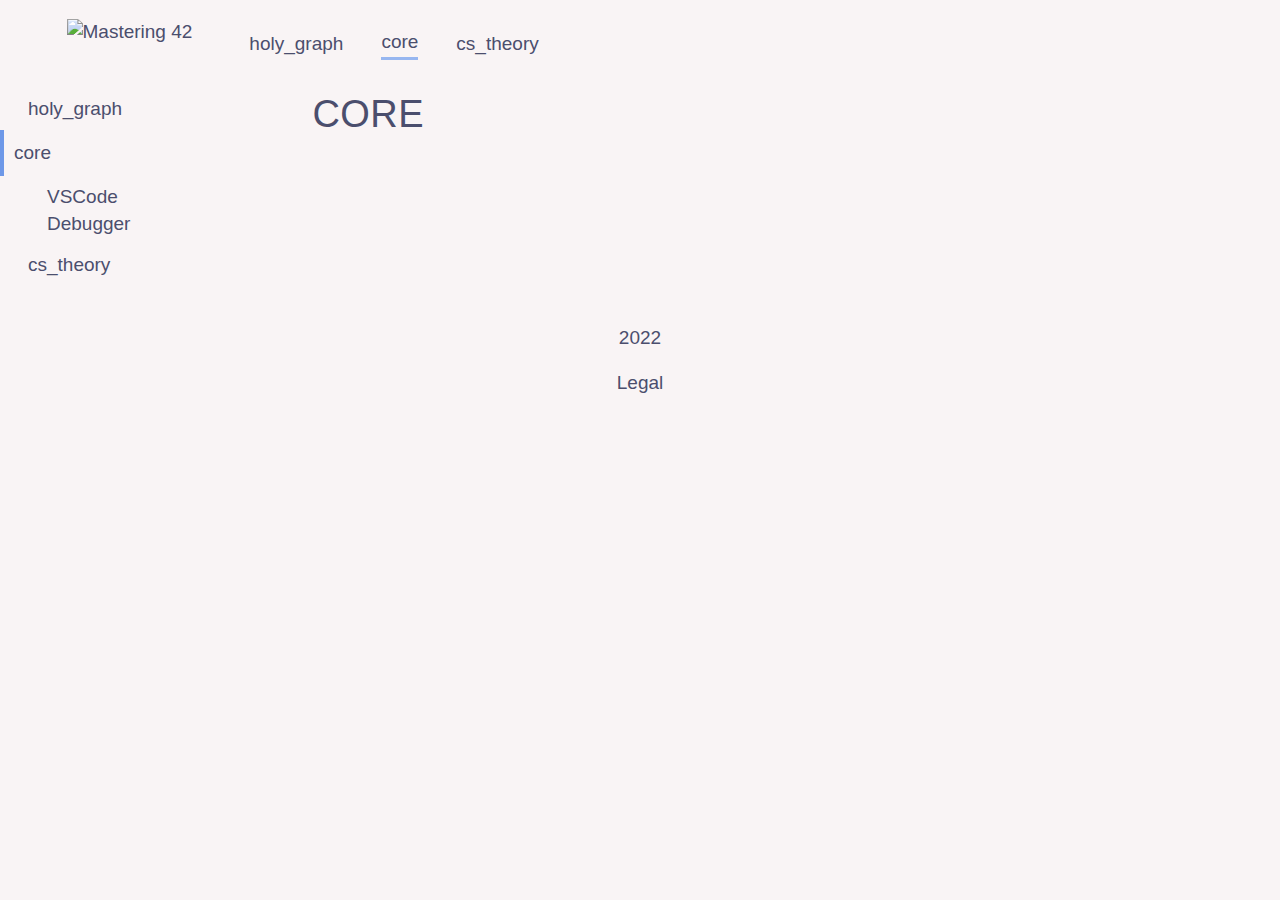
==== core/index.html @ f2103c36 "Add content" ====
<!DOCTYPE html>
<html lang="de-DE">
    <head>
        <meta charset="UTF-8">
        <meta http-equiv="X-UA-Compatible" content="IE=edge">
        <meta name="viewport" content="width=device-width, initial-scale=1.0">
        <meta property="og:title" value="Core">
        <meta property="og:image" value="../src/Images/42_logo.png">
        <title>Core</title> <!-- or core\index.html -->
                <link rel="stylesheet" href="../fonts.css">
                <link rel="stylesheet" href="../style.css">
        <link rel="stylesheet" href="../pygments.css">
    </head>
    <body>
        <header>
            <nav>
                <a class="nav-logo" href="../index.html">
                                        <!--<h3>Mastering</h3> -->
                    <img src="../src/Images/42_logo_big.jpg" alt="Mastering 42">
                </a>
                <input type="checkbox" name="hamburger-button" id="nav-toggle">
                <div class="nav-list">
                    <a href="../holy_graph/index.html" class="nav-item">holy_graph</a><a href="index.html" class="nav-item active">core</a><a href="../cs_theory/index.html" class="nav-item">cs_theory</a>
                </div>
                <label for="nav-toggle"></label>
            </nav>
        </header>
        <main>
            <div class="sidenav">
           <div class="nav-node"><a href="../holy_graph/index.html">holy_graph</a></div><div class="nav-node active"><a href="index.html">core</a><div class="nav-node"><a href="vscode_debugger.html">VSCode Debugger</a></div></div><div class="nav-node"><a href="../cs_theory/index.html">cs_theory</a></div>
            </div>
            <div class="content">

                <root><div class="title"><h1>Core</h1><h4 class="subhead"></h4></div></root>
                <div class="adjacent-nav">


                </div>
            </div>
        </main>
    <footer>
        <p class="copyright">
            2022
        </p>
        <div class="links">
            <a href="legal.html">Legal</a>
            <!-- <a href="impressum.html">Impressum</a> -->
        </div>
    </footer>
    <script src="../get-path.js"></script>
</body>
</html>
---- style.css ----
/* Table of contents
    1. General stylings and basic tags
    2. Main navigation bar
    3. Side navigation bar
    4. Meta information
    5. Main and content styles
    6. Email Form
    7. Sidepanel
    8. Adjacent navigation bar
    9. Footer */

/* 1. General stylings and basic tags */

:root {
    font-family: "Fira Sans", 'Segoe UI', Tahoma, Geneva, Verdana, sans-serif;
    font-size: 19px;
    line-height: 1.4;
    color: var(--font-clr);
    hyphens: auto;

/*    --clr-link: #7fced1;
    --clr-link-hover: #00babc;
    --bg-clr-active: #f8cef5;
    --bg-clr-hover: #f1abdb;

    --font-clr: #4B4E6D;
    --bg-clr: white;
	   --clr-link: #7fced1;
    --clr-link-hover: #00babc;
    --bg-clr-active: #f8cef5;
    --bg-clr-hover: #f1abdb;

    --font-clr: #4B4E6D;
    --bg-clr: white;*/   
	
	--clr-link: #97b6f0;
    --clr-link-hover: #6E98E8;
    --bg-clr-active: #f8cef5;
    --bg-clr-hover: #f1abdb;

    --font-clr: #4B4E6D;
	--bg-clr: #F9F4F5;

    --hover-transition: all ease-in-out 75ms;

    --shadow-normal: rgba(0, 0, 0, 0.2) 2px 5px 10px -4px;
    --border-top-normal: 1px solid rgba(255, 255, 255, 0.1);
    --border-bottom-normal: 1px solid rgba(0, 0, 0, 0.1);
}

* {
    padding: 0;
    margin: 0;
    box-sizing: border-box;
	background-color: var(--bg-clr);
}

body {
    width: 100%;
}

a {
    color: var(--clr-link);
    text-decoration: none;
}
a:hover {
    color: var(--clr-link-hover);
    text-decoration: underline;
}

.heading {
    margin-bottom: 0.5rem;
}

.title {
	margin-bottom: 1rem;
}

h1, h2, h3, h4 {
	text-transform: uppercase;
    font-weight: 400;
    letter-spacing: 0.4px;
}

h1 {
    font-size: 2rem;
	font-weight: 300;
}
h2 {
    font-size: 1.4rem;
}
h3 {
    font-size: 1.1rem;
}
h4 {
    font-size: 0.95rem;
}

.subhead{
    opacity: 0.5;
}

p {
    margin-bottom: 1em;
    line-height: 1.4;
}

summary {
    border-bottom: 1px solid gray;
    line-height: 1;
    margin-top: 2rem;
    margin-bottom: 1rem;
    cursor: pointer;
}

summary h2, summary h3, summary h4 {
    display: inline-block;
    margin-bottom: 0.25em;
}

summary .subhead {
    text-indent: 1.12rem;
}

ol, ul {
    padding-left: 1.5em;
    margin-bottom: 1em;
}

li, label {
    line-height: 1.4;
}

li::marker{
	color: #DC755C;
}

figure {
    margin: 1.5rem 3rem;
}

blockquote {
	font-family: 'Fira Code', monospace;
	color: var(--clr-link-hover);
	font-size: 0.9rem;
}

figcaption {
	font-style: italic;
	font-size: 0.9rem;
	text-align: right;
}

figcaption p:before {
	content: '—';
	left: 2em;
}

.hint {
    padding: 12px 0px;
}

.info {
    background-color: #f5f7f9;
    border-color: #8cb3ff;
    border-width: 0;
    padding: 14px 10px 1px 10px;
    border-top-left-radius: 4px;
    border-left-width: 4px;
    border-bottom-left-radius: 4px;
    box-sizing: border-box;
    width: 100%;
    border-style: solid;
}

.info summary {
    border-bottom: none;
    list-style: none;
    line-height: 1.4;
    margin-top: 0em;
    margin-bottom: 0rem;
    padding-bottom: 0.5rem;
    cursor: pointer;
}

code {
    background: #f9f9f9;
    padding: 0 0.1rem 0 0.1rem;
}

pre > code {
    background: none;
}

@media screen and (min-width: 725px) {
    :root {
        hyphens: none;
    }
}

footer {
    background-color: var(--bg-clr);
}

/* 2. Main navigation bar */

nav {
    height: 50px;
    width: 100%;
    position: relative;
    display: flex;
    justify-content: stretch;
    align-items: center;
    padding: 0.5rem;
    z-index: 10;
}
nav > * + * {
    margin-left: 2em;
}

nav #nav-toggle {
    position: absolute;
    width: 0;
    height: 0;
    visibility: hidden;
}
nav label[for=nav-toggle] {
    margin-left: auto;
    display: block;
    width: 40px;
    height: 24px;
    background-image: linear-gradient(
        var(--font-clr) 0% 20%,
        var(--bg-clr) 20% 40%,
        var(--font-clr) 40% 60%,
        var(--bg-clr) 60% 80%,
        var(--font-clr) 80% 100%
    );
    cursor: pointer;
}

nav a {
    display: block;
    color: inherit;
    height: 100%;
    display: flex;
    align-items: center;
    justify-content: center;
}
nav a:hover {
    text-decoration: none;
    color: inherit;
}

.nav-list {
    display: none;
    flex-direction: column;
    position: absolute;
    top: 100%;
    left: 0;
    right: 0;
    margin-left: 0;
    background-color: var(--bg-clr);
}
.nav-item {
    height: 100%;
    margin: 1rem;

}
.nav-item.active {
	margin-bottom: -2px;
	border-bottom: 3px solid var(--clr-link);
}
.nav-item:hover {
    color: inherit;
	margin-bottom: -2px;
	border-bottom: 3px solid var(--clr-link-hover);
}

.nav-logo {
    display: flex;
    align-items: center;
    justify-content: center;
	margin-top: 1rem;
}

.nav-logo img{
	padding-left: 3rem;
	height: 100%;
}

#nav-toggle:checked ~ .nav-list {
    display: flex;
}

@media screen and (min-width: 725px) {
    nav label[for=nav-toggle] {
        display: none;
    }

    .nav-list {
        display: flex;
        flex-direction: row;
        position: initial;
        margin-left: 2em;
        height: 100%;
    }

    .nav-item {
        padding-top: 0;
        padding-bottom: 0;
    }
}

/* 3. Side navigation bar */

.sidenav {
    position: relative;
    width: 100%;
    box-shadow: none;
    flex-shrink: 0;
}

.nav-node {
    width: 100%;
    position: relative;
}
.nav-node a {
    display: block;
    color: inherit;
    width: 100%;
    border-left: 0.5em solid transparent;
    padding: 0.4rem 1rem;
    transition: var(--hover-transition);
}
.nav-node.active > a {
    border-color: var(--clr-link-hover);
    border-width: 0;
    padding: 10px 10px 10px;
    border-left-width: 4px;
    box-sizing: border-box;
    width: 100%;
    border-style: solid;
}
.nav-node > a:hover {
    color: inherit;
	text-decoration: underline;
	text-decoration-thickness: 3px;
	text-decoration-color: var(--clr-link-hover);
}
.nav-node > .nav-node > a {
    padding-left: 2em;
}

@media screen and (min-width: 725px) {
    .sidenav {
        width: 200px;
    }
}

/* 4. Meta information */

.meta {
    display: inline-block;
    text-align: left;
    margin: 1em;
}
.pdf {
    --bg-clr-icon: #ffddd9;
    --bg-clr-icon-active: #ffd0cb;
    color: inherit;
    display: inline-block;
    min-width: 15em;
    max-width: max-content;
    align-items: center;
    background-color: var(--bg-clr-icon);
    border-radius: 1000em;
    margin-left: auto;
    padding: 0.5em 1em;
    padding-top: 0.2em;
    transition: var(--hover-transition);
}
.pdf::before {
    content: '';
    /*background-image: url("data:image/svg+xml;utf8,<svg version=\"1.1\" id=\"Layer_1\" xmlns=\"http://www.w3.org/2000/svg\" xmlns:xlink=\"http://www.w3.org/1999/xlink\" x=\"0px\" y=\"0px\" viewBox=\"0 0 512 512\" style=\"enable-background:new 0 0 512 512;\" xml:space=\"preserve\"><path style=\"fill:#E2E5E7;\" d=\"M128,0c-17.6,0-32,14.4-32,32v448c0,17.6,14.4,32,32,32h320c17.6,0,32-14.4,32-32V128L352,0H128z\"/><path style=\"fill:#B0B7BD;\" d=\"M384,128h96L352,0v96C352,113.6,366.4,128,384,128z\"/><polygon style=\"fill:#CAD1D8;\" points=\"480,224 384,128 480,128 \"/><path style=\"fill:#F15642;\" d=\"M416,416c0,8.8-7.2,16-16,16H48c-8.8,0-16-7.2-16-16V256c0-8.8,7.2-16,16-16h352c8.8,0,16,7.2,16,16 V416z\"/><g><path style=\"fill:#FFFFFF;\" d=\"M101.744,303.152c0-4.224,3.328-8.832,8.688-8.832h29.552c16.64,0,31.616,11.136,31.616,32.48 c0,20.224-14.976,31.488-31.616,31.488h-21.36v16.896c0,5.632-3.584,8.816-8.192,8.816c-4.224,0-8.688-3.184-8.688-8.816V303.152z M118.624,310.432v31.872h21.36c8.576,0,15.36-7.568,15.36-15.504c0-8.944-6.784-16.368-15.36-16.368H118.624z\"/> <path style=\"fill:#FFFFFF;\" d=\"M196.656,384c-4.224,0-8.832-2.304-8.832-7.92v-72.672c0-4.592,4.608-7.936,8.832-7.936h29.296 c58.464,0,57.184,88.528,1.152,88.528H196.656z M204.72,311.088V368.4h21.232c34.544,0,36.08-57.312,0-57.312H204.72z\"/><path style=\"fill:#FFFFFF;\" d=\"M303.872,312.112v20.336h32.624c4.608,0,9.216,4.608,9.216,9.072c0,4.224-4.608,7.68-9.216,7.68 h-32.624v26.864c0,4.48-3.184,7.92-7.664,7.92c-5.632,0-9.072-3.44-9.072-7.92v-72.672c0-4.592,3.456-7.936,9.072-7.936h44.912 c5.632,0,8.96,3.344,8.96,7.936c0,4.096-3.328,8.704-8.96,8.704h-37.248V312.112z\"/></g><path style=\"fill:#CAD1D8;\" d=\"M400,432H96v16h304c8.8,0,16-7.2,16-16v-16C416,424.8,408.8,432,400,432z\"/></svg>");*/
    background-image: url("src/Images/pdf.svg");
    background-size: contain;
    background-position: center;
    background-repeat: no-repeat;
    display: inline-block;
    width: 1.5em;
    height: 1.5em;
    margin-right: 0.5em;
    transform: translateY(0.3em)
}
.pdf:hover {
    text-decoration: none;
    background-color: var(--bg-clr-icon-active);
    color: inherit;
}
label[for="side-toggle"] {
    cursor: pointer;
}
#side-toggle:checked ~ root .sidepanel > .sidepanel-content {
    display: block;
}
#side-toggle:checked ~ root .sidepanel > input[type="checkbox"]:checked ~ .sidepanel-content {
    display: none;
}

/* 5. Main and content styles */

main {
    display: flex;
    flex-direction: column;
    padding-top: 2rem;
}

.content {
    position: relative;
    margin-left: 1rem;
    margin-top: 2rem;
    text-align: right;
    width: calc(100% - 2rem);
}

root {
    display: block;
    max-width: 38rem;
    width: 80%;
    position: relative;
    margin-left: auto;
    margin-right: auto;
    text-align: left;
}

code pre, .code pre, .linenos pre, .highlight > pre {
    font-family: "Fira Code", monospace;
}

pre p {
    margin-bottom: 1.2em;
}

.highlight {
    padding: 1em 0;
    margin-bottom: 1em;
    max-width: 100%;
    overflow: auto;
    font-size: 0.9rem;
}
.highlight > pre {
    padding: 0 1em;
}
.linenos {
    padding: 0 1em;
    vertical-align: top;
}

@media screen and (min-width: 725px) {
    main {
        flex-direction: row;
        align-items: flex-start;
    }

    .content {
        margin-top: 0;
        margin-left: 1em; /* info: for comments */
        margin-right: 8em; /* info: for overlay panels */
    }
}

/* 6. Email Form */

.form-container {
    position: relative;
}

.form-container > input[type="checkbox"] {
    position: absolute;
    width: 0;
    height: 0;
    visibility: hidden;
}
.form-container > label {
    background-image: url("data:image/svg+xml;utf8,<svg xmlns=\"http://www.w3.org/2000/svg\" xmlns:xlink=\"http://www.w3.org/1999/xlink\" version=\"1.1\" width=\"50\" height=\"50\" viewBox=\"0 0 50 50\" xml:space=\"preserve\"><defs></defs><g transform=\"matrix(0.44 0 0 0.44 24.24 24.51)\" id=\"ee10545e-2965-43fa-899d-7dcdbb9b9324\"  ><path style=\"stroke: rgb(79,79,79); stroke-width: 2; stroke-dasharray: none; stroke-linecap: butt; stroke-dashoffset: 0; stroke-linejoin: miter; stroke-miterlimit: 4; fill: rgb(255,255,255); fill-rule: nonzero; opacity: 1;\" vector-effect=\"non-scaling-stroke\"  transform=\" translate(-49.82, -49.94)\" d=\"M 49.844 20.512 C 70.524 20.512 87.273 31.782 87.273 45.668 C 87.273 59.555 70.524 70.129 49.844 70.771 C 45.378 74.564 45.964 77.5 31.982 79.37 C 35.224 76.914 39.371 74.885 38.679 69.916 C 23.421 66.926 12.364 57.046 12.364 45.669 C 12.363 31.622 29.161 20.512 49.844 20.512 z\" stroke-linecap=\"round\" /></g></svg>");
    background-position: top;
    background-size: 75%;
    background-repeat: no-repeat;
    display: block;
    width: 2em;
    height: 100%;
    min-height: 2em;
    cursor: pointer;
    position: absolute;
    right: 100%;
    top: 0;
}

form {
    display: none;
    flex-direction: row;
    flex-wrap: wrap;
}

.comment, .email, .send {
    font-size: inherit;
    font-family: inherit;
}
.comment {
    width: 100%;
    resize: none;
    margin-bottom: 1em;
    padding: 0.5em 1em;
}
.email {
    padding: 0.5em 1em;
    margin-bottom: 1em;
}
.send {
    border: none;
    background-color: var(--bg-clr-active);
    border-radius: 1000em;
    cursor: pointer;
    padding: 0.75em 1.25em;
    margin-bottom: 1em;
    transition: var(--hover-transition);
    box-shadow: var(--shadow-normal);
    border-top: var(--border-top-normal);
    border-bottom: var(--border-bottom-normal);
}
.send:hover, .send:focus {
    background-color: var(--bg-clr-hover);
}

.form-container > input[type="checkbox"]:checked ~ form {
    display: flex;
}

@media screen and (min-width: 725px) {
    .form-container > label {
        width: 2.6em;
        background-size: 95%;
        margin-right: 0.4rem;
    }

    .send {
        margin-left: 2em;
    }
}

@media (hover: hover) {
    .form-container > label {
        opacity: 0;
        transition: var(--hover-transition);
    }
    .form-container > label:hover {
        opacity: 1;
    }
}

/* 7. Sidepanel */

.sidepanel {
    position: relative;
}

.sidepanel {
    width: max-content;
    inline-size: fit-content;
    padding: 0.1rem 0.2rem 0rem;
    background: var(--bg-clr-active);
    border-radius: 5px;
}

.sidepanel:hover {
    background: var(--bg-clr-hover);
    transition-property: background;
    transition-duration: 0.2s;
    border-radius: 4px;
}

.sidepanel > input[type="checkbox"] {
    position: absolute;
    width: 0;
    height: 0;
    visibility: hidden;
}

.sidepanel > label {
    cursor: pointer;
}

.sidepanel > input[type="checkbox"]:checked ~ .sidepanel-content {
    display: block;
}

.sidepanel-content {
    display: none;
    position: absolute;
    top: calc(100% + 1em);
    left: 0;
    right: 0;
    max-width: 30em;
    padding: 1em;
    background-color: var(--bg-clr);
    z-index: 2;
    box-shadow: 0px 0px 10px rgba(0, 0, 0, 0.2);
}
.sidepanel-content::before {
    content: "";
    position: absolute;
    bottom: 100%;
    height: 1em;
    width: 1em;
    background-color: var(--bg-clr);
    clip-path: polygon(50% 0%, 0% 100%, 100% 100%);
    box-shadow: 0px 0px 10px rgba(0, 0, 0, 0.2);
}

/* 8. Adjacent navigation bar */

.adjacent-nav {
    display: flex;
    padding: 1em 0;
    justify-content: space-between;
}
#next {
    margin-left: auto;
}

/* 9. Footer */

footer {
    text-align: center;
    background-color: var(--bg-clr);
    padding: 2em;
}
.links {
    display: flex;
    justify-content: center;
}
.links > * {
    display: flex;
    color: inherit;
}
.links > * + *::before {
    content: "|";
    display: block;
    margin-left: 0.5em;
    margin-right: 0.5em;
    color: var(--font-clr);
}
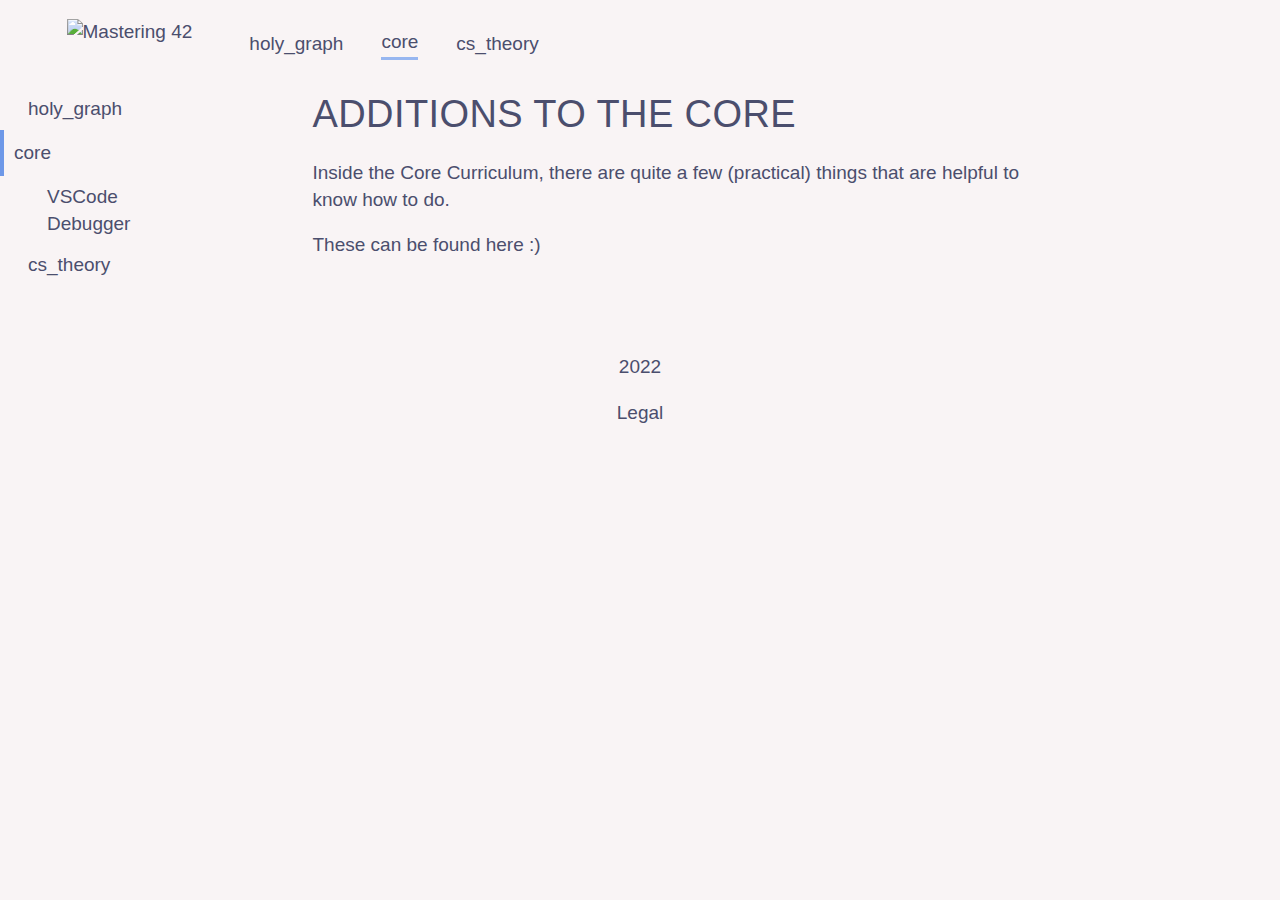
==== commit 0681e4ec: "Add short Intros for core & cs_theory" ====
--- a/core/index.html
+++ b/core/index.html
@@ -1,12 +1,12 @@
 <!DOCTYPE html>
-<html lang="de-DE">
+<html>
     <head>
         <meta charset="UTF-8">
         <meta http-equiv="X-UA-Compatible" content="IE=edge">
         <meta name="viewport" content="width=device-width, initial-scale=1.0">
-        <meta property="og:title" value="Core">
+        <meta property="og:title" value="Additions to the Core">
         <meta property="og:image" value="../src/Images/42_logo.png">
-        <title>Core</title> <!-- or core\index.html -->
+        <title>Additions to the Core</title> <!-- or core\index.html -->
                 <link rel="stylesheet" href="../fonts.css">
                 <link rel="stylesheet" href="../style.css">
         <link rel="stylesheet" href="../pygments.css">
@@ -31,7 +31,7 @@
             </div>
             <div class="content">
 
-                <root><div class="title"><h1>Core</h1><h4 class="subhead"></h4></div></root>
+                <root><div class="title"><h1>Additions to the Core</h1><h4 class="subhead"></h4></div><div class="narrator"><p>Inside the Core Curriculum, there are quite a few (practical) things that are helpful to know how to do.</p><p>These can be found here :)</p></div></root>
                 <div class="adjacent-nav">
 
 
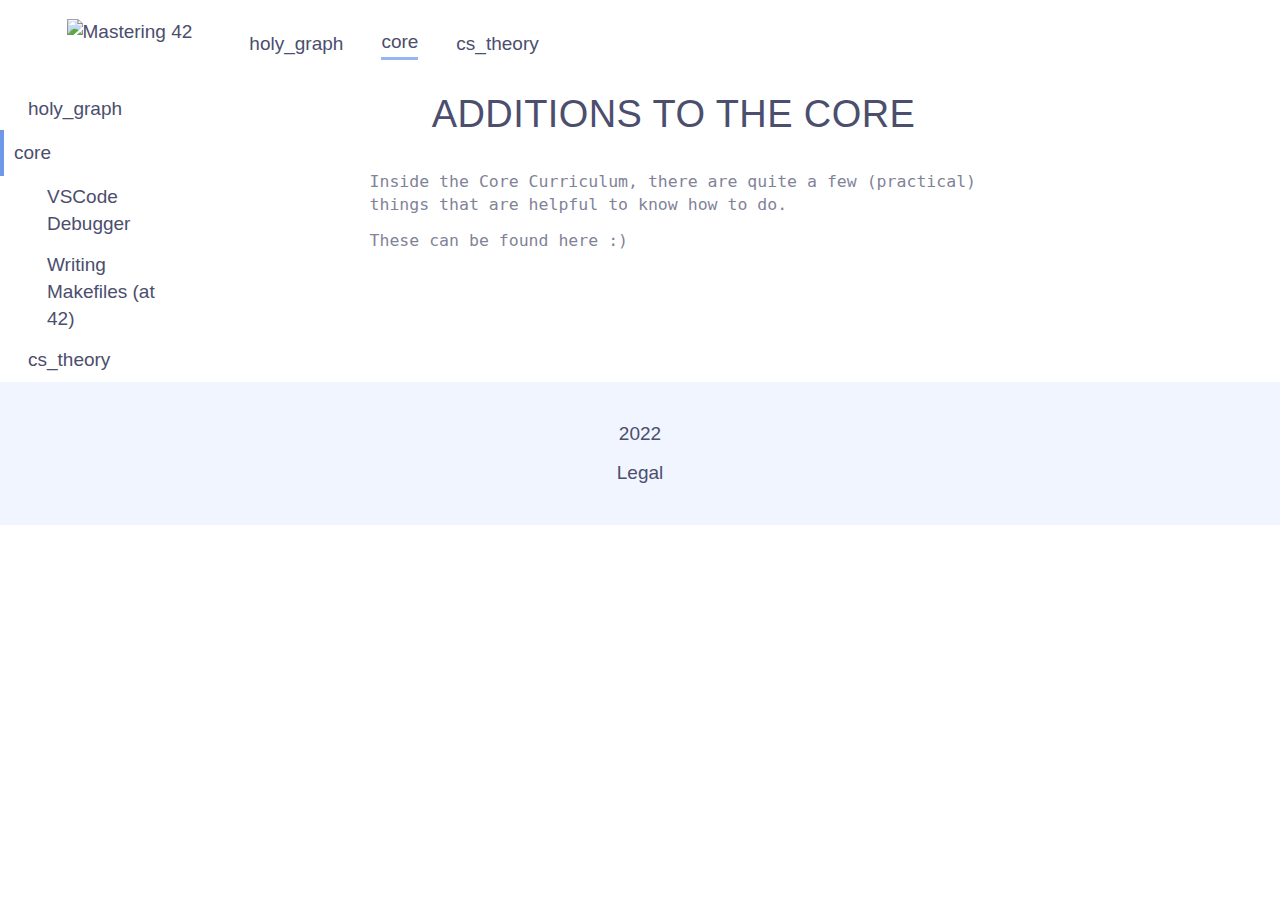
==== commit 3ba5eb65: "Merge pull request #1 from haglobah/main" ====
--- a/core/index.html
+++ b/core/index.html
@@ -27,7 +27,7 @@
         </header>
         <main>
             <div class="sidenav">
-           <div class="nav-node"><a href="../holy_graph/index.html">holy_graph</a></div><div class="nav-node active"><a href="index.html">core</a><div class="nav-node"><a href="vscode_debugger.html">VSCode Debugger</a></div></div><div class="nav-node"><a href="../cs_theory/index.html">cs_theory</a></div>
+           <div class="nav-node"><a href="../holy_graph/index.html">holy_graph</a></div><div class="nav-node active"><a href="index.html">core</a><div class="nav-node"><a href="vscode_debugger.html">VSCode Debugger</a></div><div class="nav-node"><a href="makefiles.html">Writing Makefiles (at 42)</a></div></div><div class="nav-node"><a href="../cs_theory/index.html">cs_theory</a></div>
             </div>
             <div class="content">
 
--- a/style.css
+++ b/style.css
@@ -33,13 +33,14 @@
     --font-clr: #4B4E6D;
     --bg-clr: white;*/   
 	
-	--clr-link: #97b6f0;
-    --clr-link-hover: #6E98E8;
-    --bg-clr-active: #f8cef5;
-    --bg-clr-hover: #f1abdb;
+	--fst-clr-bg: #f1f5ff;
+	--fst-clr-weak: #97b6f0;
+    --fst-clr: #6E98E8;
+    --snd-clr-weak: #ecb1a2;
+    --snd-clr: #DC755C;
 
     --font-clr: #4B4E6D;
-	--bg-clr: #F9F4F5;
+	/*--bg-clr: #F9F4F5;*/ --bg-color: #F3F3F3;
 
     --hover-transition: all ease-in-out 75ms;
 
@@ -60,20 +61,26 @@
 }
 
 a {
-    color: var(--clr-link);
+    color: var(--fst-clr-weak);
     text-decoration: none;
 }
 a:hover {
-    color: var(--clr-link-hover);
+    color: var(--fst-clr);
     text-decoration: underline;
 }
 
 .heading {
-    margin-bottom: 0.5rem;
+    border-bottom: 1px solid var(--snd-clr-weak);
+    margin-bottom: 1rem;
 }
 
 .title {
-	margin-bottom: 1rem;
+	margin-bottom: 1.5rem;
+	text-align: center;
+}
+
+.title .subhead{
+	text-transform: none;
 }
 
 h1, h2, h3, h4 {
@@ -96,26 +103,92 @@
     font-size: 0.95rem;
 }
 
-.subhead{
+.subhead {
     opacity: 0.5;
 }
 
 p {
-    margin-bottom: 1em;
+	margin-bottom: 0.7rem;
     line-height: 1.4;
 }
 
+.narrator {
+	opacity: 0.7;
+	font-family: 'Fira Code', monospace;
+	font-size: 0.87rem;
+	margin-bottom: 0.7rem;
+}
+
+.irrelevant {
+	opacity: 0.3;
+}
+
+.divisor {
+	margin: 1rem 1rem 1rem 2rem;
+	width: 70%;
+	justify-content: center;
+	background-color: var(--snd-clr-weak);
+	border-top: 1px solid var(--snd-clr-weak);
+}
+
+.spoiler {
+    width: max-content;
+    inline-size: fit-content;
+	display: inline;
+    padding: 0 0.1rem;
+	color: #f9f9f9;
+	background-color: #f9f9f9;
+}
+
+.spoiler:hover {
+	color: var(--font-clr);
+    transition-property: color;
+    transition-duration: 0.2s;
+}
+
+.spoiler > input[type="checkbox"] {
+    position: absolute;
+    width: 0;
+    height: 0;
+    visibility: hidden;
+}
+
+.spoiler > label {
+    cursor: pointer;
+}
+
+input:checked + label{
+	color: var(--font-clr);
+}
+
+.img {
+	width: 100%;
+	margin: 1rem 0;
+}
+
+img {
+	object-fit: cover;
+}
+
+details {
+	margin: 1rem 0;
+}
+
 summary {
-    border-bottom: 1px solid gray;
+    border-bottom: 1px solid var(--snd-clr-weak);
     line-height: 1;
-    margin-top: 2rem;
     margin-bottom: 1rem;
     cursor: pointer;
 }
 
-summary h2, summary h3, summary h4 {
+summary .heading {
     display: inline-block;
-    margin-bottom: 0.25em;
+	border-bottom: none;
+	margin-bottom: 0.5rem;
+}
+
+summary::marker {
+	color: var(--snd-clr-weak);
 }
 
 summary .subhead {
@@ -123,16 +196,21 @@
 }
 
 ol, ul {
-    padding-left: 1.5em;
-    margin-bottom: 1em;
+    padding-left: 1.5rem;
+    margin-bottom: 1rem;
 }
 
 li, label {
     line-height: 1.4;
+	margin-bottom: 0.2rem;
+}
+
+.ol-mark, .ul-mark {
+	color: var(--snd-clr);
 }
 
 li::marker{
-	color: #DC755C;
+	color: var(--snd-clr);
 }
 
 figure {
@@ -141,7 +219,7 @@
 
 blockquote {
 	font-family: 'Fira Code', monospace;
-	color: var(--clr-link-hover);
+	color: var(--fst-clr);
 	font-size: 0.9rem;
 }
 
@@ -160,9 +238,8 @@
     padding: 12px 0px;
 }
 
-.info {
-    background-color: #f5f7f9;
-    border-color: #8cb3ff;
+.info, .warning, .error, .resolved {
+	background-color: #f5f7f9;
     border-width: 0;
     padding: 14px 10px 1px 10px;
     border-top-left-radius: 4px;
@@ -173,6 +250,22 @@
     border-style: solid;
 }
 
+.info {
+	border-color: #8cb3ff;
+}
+
+.warning {
+	border-color: #fdf180da;
+}
+
+.error {
+	border-color: #ff8c8c;
+}
+
+.resolved {
+	border-color: #82f382;
+}
+
 .info summary {
     border-bottom: none;
     list-style: none;
@@ -196,10 +289,6 @@
     :root {
         hyphens: none;
     }
-}
-
-footer {
-    background-color: var(--bg-clr);
 }
 
 /* 2. Main navigation bar */
@@ -269,12 +358,12 @@
 }
 .nav-item.active {
 	margin-bottom: -2px;
-	border-bottom: 3px solid var(--clr-link);
+	border-bottom: 3px solid var(--fst-clr-weak);
 }
 .nav-item:hover {
     color: inherit;
 	margin-bottom: -2px;
-	border-bottom: 3px solid var(--clr-link-hover);
+	border-bottom: 3px solid var(--fst-clr);
 }
 
 .nav-logo {
@@ -334,7 +423,7 @@
     transition: var(--hover-transition);
 }
 .nav-node.active > a {
-    border-color: var(--clr-link-hover);
+    border-color: var(--fst-clr);
     border-width: 0;
     padding: 10px 10px 10px;
     border-left-width: 4px;
@@ -346,7 +435,7 @@
     color: inherit;
 	text-decoration: underline;
 	text-decoration-thickness: 3px;
-	text-decoration-color: var(--clr-link-hover);
+	text-decoration-color: var(--fst-clr);
 }
 .nav-node > .nav-node > a {
     padding-left: 2em;
@@ -426,7 +515,7 @@
 
 root {
     display: block;
-    max-width: 38rem;
+    max-width: 32rem;
     width: 80%;
     position: relative;
     margin-left: auto;
@@ -443,7 +532,7 @@
 }
 
 .highlight {
-    padding: 1em 0;
+    padding: 1em;
     margin-bottom: 1em;
     max-width: 100%;
     overflow: auto;
@@ -633,8 +722,10 @@
 
 footer {
     text-align: center;
-    background-color: var(--bg-clr);
     padding: 2em;
+	border-top: 1px solid var(--fst-clr-bg);
+    background-color: var(--fst-clr-bg);
+
 }
 .links {
     display: flex;
